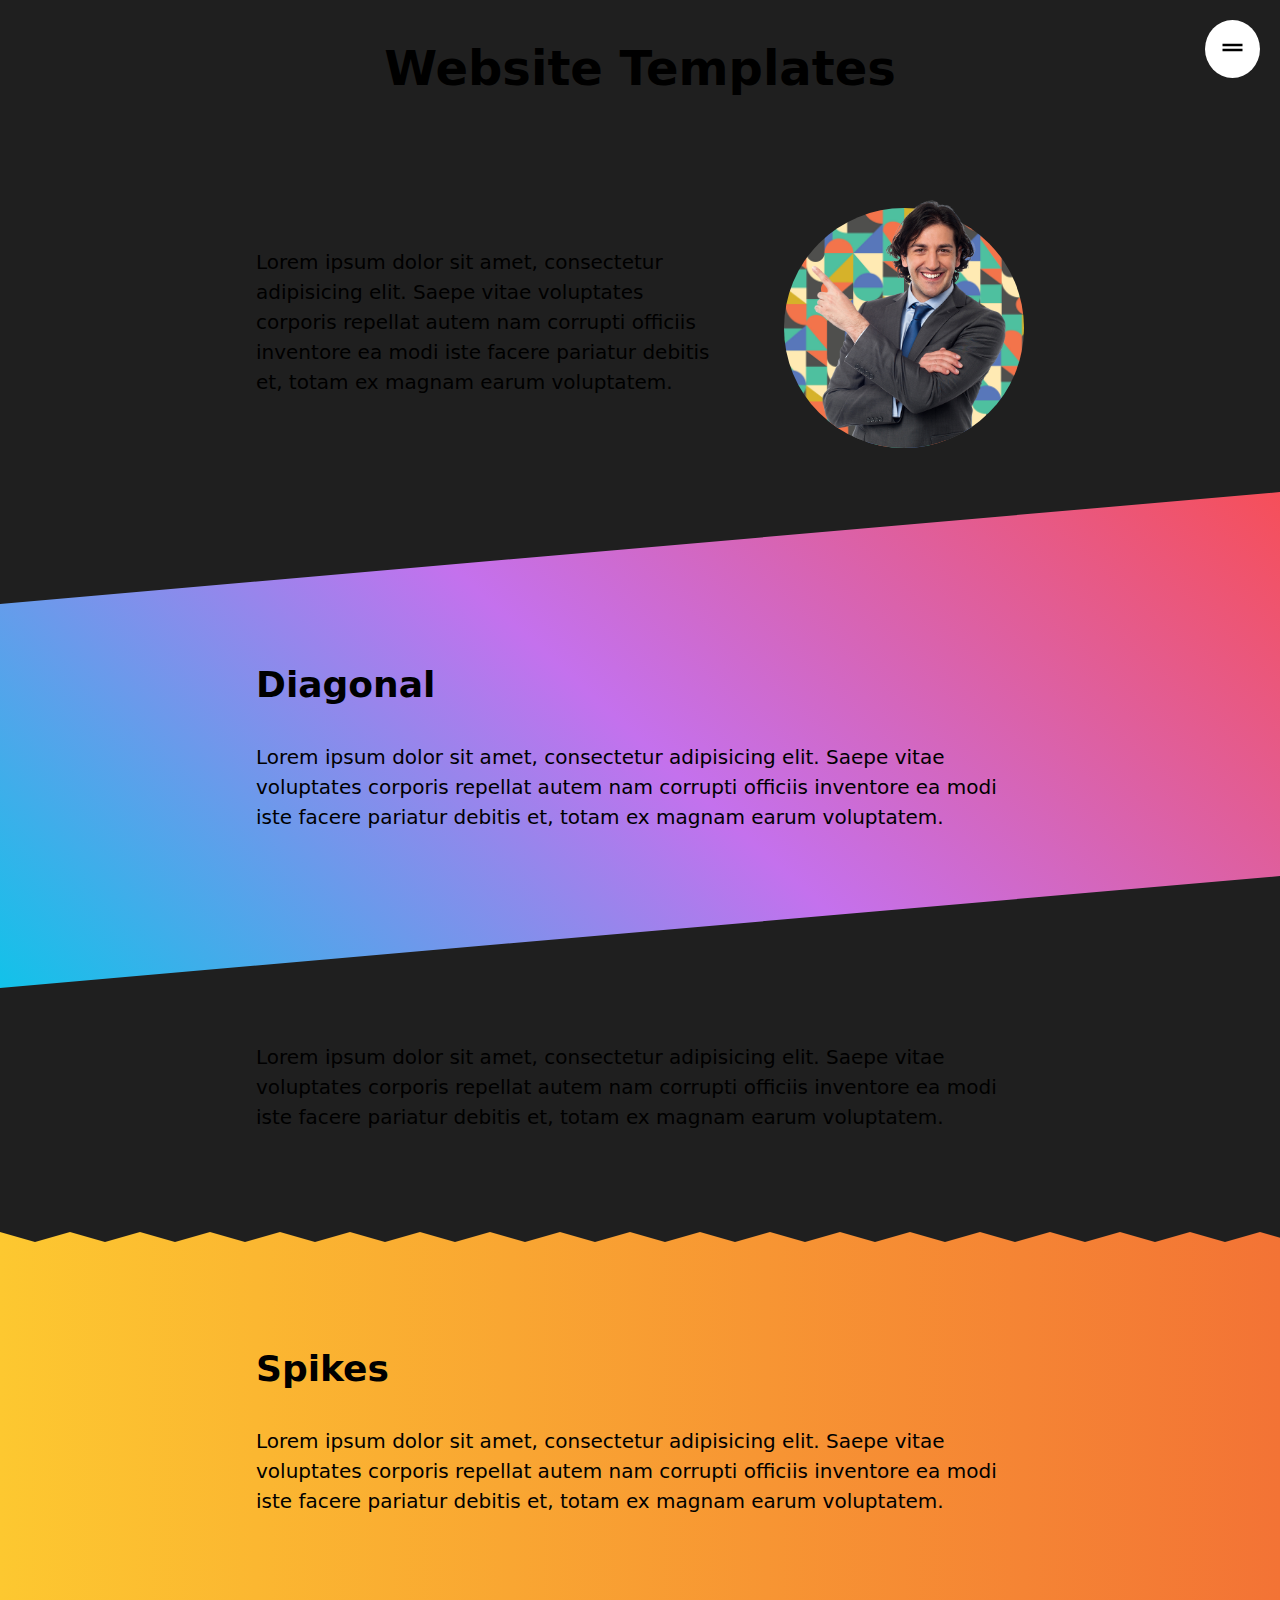
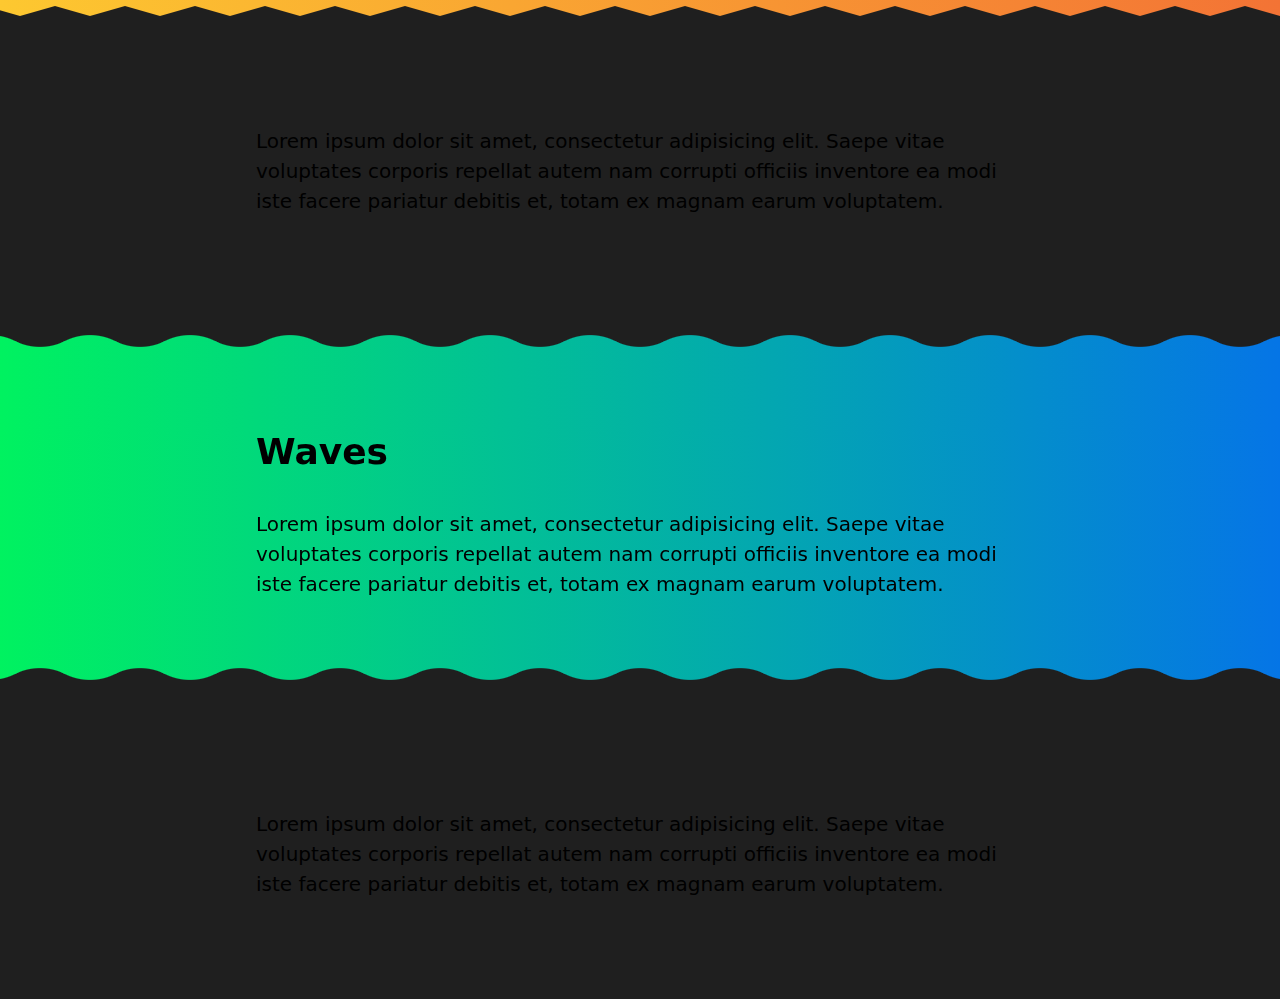
==== index.html @ 9754b0c9 "Initial commit" ====
<!DOCTYPE html>
<html lang="en">
<head>
    <meta charset="UTF-8">
    <meta http-equiv="X-UA-Compatible" content="IE=edge">
    <meta name="viewport" content="width=device-width, initial-scale=1.0">
    <title>Website Templates</title>
    <link rel="stylesheet" href="css/style.css">
    <link rel="stylesheet" href="css/hamburger.css">
</head>
<body>


    <!-- Hamburger Menu -->
    <div id="hamburger">
        <button aria-controls="primary-navigation" aria-expanded="false" id="hamburger__button">
            <svg viewBox="0 0 100 100" width="25">
                <line class="line top"
                    x1="90" x2="10" y1="40" y2="40"
                    stroke="black"
                    stroke-width="10"
                    stroke-dasharray="80"
                    stroke-dashoffset="0">
                </line>
                <line class="line bottom"
                    x1="10" x2="90" y1="60" y2="60"
                    stroke="black"
                    stroke-width="10"
                    stroke-dasharray="80"
                    stroke-dashoffset="0">
                </line>            
            </svg>
        </button>
    
        <div id="hamburger__links" class="flex-center">
            <ul>
                <li><a href="#">Link 1</a></li>
                <li><a href="#">Link 2</a></li>
                <li><a href="#">Link 3</a></li>
                <li><a href="#">Link 4</a></li>
                <li><a href="#">Link 5</a></li>
            </ul>
        </div>
    </div>

    <script src="js/hamburger.js"></script>

    <!-- Hamburger Menu End -->



    <header>
        <h1 class="site-title">Website Templates</h1>
    </header>
    
    <section style="padding-block: 0; padding-bottom: 5em;">
        <div class="wrapper" style="display: flex;">

            <div style="width: 60%; display: grid;">
                <h2 class="section-title"></h2>
                <p>Lorem ipsum dolor sit amet, consectetur adipisicing elit. Saepe vitae voluptates corporis repellat autem nam corrupti officiis inventore ea modi iste facere pariatur debitis et, totam ex magnam earum voluptatem.</p>
            </div>

            <div style="margin-left: auto;">

            <!-- Pop Out Image Effect  -->

            <div class="person">
                <div class="person__container">
                    <img class="person__circle" src="images/pop-out/abstract-bg.jpg" alt="">
                    <img class="person__img" src="images/pop-out/pointing-stock.png" alt="Person pointing stock image">
                </div>
            </div>

            <!-- Pop Out Image Effect End  -->

            </div>

        </div>
    </section>

    <!-- Diagonal Section  -->

    <section class="diagonal">
        <div class="wrapper">
            <h2 class="section-title">Diagonal</h2>
            <p>Lorem ipsum dolor sit amet, consectetur adipisicing elit. Saepe vitae voluptates corporis repellat autem nam corrupti officiis inventore ea modi iste facere pariatur debitis et, totam ex magnam earum voluptatem.</p>
        </div>
    </section>

    <!-- Diagonal Section End -->

    <section style="padding-block: 5rem;">
        <div class="wrapper">
            <h2 class="section-title"></h2>
            <p>Lorem ipsum dolor sit amet, consectetur adipisicing elit. Saepe vitae voluptates corporis repellat autem nam corrupti officiis inventore ea modi iste facere pariatur debitis et, totam ex magnam earum voluptatem.</p>
        </div>
    </section>


    <!-- Spikey Section  -->

    <section class="spikes">
        <div class="wrapper">
            <h2 class="section-title">Spikes</h2>
            <p>Lorem ipsum dolor sit amet, consectetur adipisicing elit. Saepe vitae voluptates corporis repellat autem nam corrupti officiis inventore ea modi iste facere pariatur debitis et, totam ex magnam earum voluptatem.</p>
        </div>
    </section>

    <!-- Spikey Section End -->

    <section style="padding-block: 5rem;">
        <div class="wrapper">
            <h2 class="section-title"></h2>
            <p>Lorem ipsum dolor sit amet, consectetur adipisicing elit. Saepe vitae voluptates corporis repellat autem nam corrupti officiis inventore ea modi iste facere pariatur debitis et, totam ex magnam earum voluptatem.</p>
        </div>
    </section>

    <!-- Wavy Section  -->
    
    <section class="waves">
        <div class="wrapper">
            <h2 class="section-title">Waves</h2>
            <p>Lorem ipsum dolor sit amet, consectetur adipisicing elit. Saepe vitae voluptates corporis repellat autem nam corrupti officiis inventore ea modi iste facere pariatur debitis et, totam ex magnam earum voluptatem.</p>
        </div>
    </section>
    
    <!-- Wavy Section End  -->

    <section style="padding-block: 5rem;">
        <div class="wrapper">
            <h2 class="section-title"></h2>
            <p>Lorem ipsum dolor sit amet, consectetur adipisicing elit. Saepe vitae voluptates corporis repellat autem nam corrupti officiis inventore ea modi iste facere pariatur debitis et, totam ex magnam earum voluptatem.</p>
        </div>
    </section>
</body>
</html>
---- css/style.css ----
/*global css */

*,
*::before, 
*::after{
    box-sizing: border-box;
}

:root{
    --body-bg: hsl(0,0%, 12%);
}

html{
    color-scheme: dark light;
}

body{
    background: var(--body-bg);
    font-family: system-ui;
    font-size: 1.25rem;
    line-height: 1.5;
    margin: 0;
}

.site-title{
    text-align: center;
    font-size: 3rem;
}

.section-title{
    font-size: 2.25rem;
}


/* Diagonal Section */

.wrapper{
    max-width: 50rem;
    margin-inline: auto;
    padding-inline: 1rem;
}

.diagonal{
    padding-block: 5rem;
    --skew-angle: -5deg;
    position: relative;
    isolation: isolate;
}

.diagonal::after{
    content: "";
    background: 
        linear-gradient(
            45deg,
            #12c2e9,
            #c471ed,
            #f64f59
        );
    position: absolute;
    z-index: -1;
    inset: 0;

    transform: skewY(var(--skew-angle));
}

/* Diagonal Section End */



/* Spikey Section */
/* https://yqnn.github.io/svg-path-editor/ to create SVG triangle */

.wrapper{
    max-width: 50rem;
    margin-inline: auto;
    padding-inline: 1rem;
}

.spikes{    
    padding-block: 5rem;
    /* must update variable to background colour */
    --spike-color: var(--body-bg);
    --spike-width: 70px;
    --spike-height: 10px;
    color: black;
    position: relative;
    background: 
    linear-gradient(
        to right,
        #fdc830,
        #f37335
    );
}

.spikes::before,
.spikes::after{
    content: "";
    position: absolute;
    width: 100%;
    height: var(--spike-height);
    background-color: var(--spike-color);

    -webkit-mask-image: url('../svg/triangle.svg');
    -webkit-mask-size: var(--spike-width) var(--spike-height);
    mask-image: url('../svg/triangle.svg');
    mask-size: var(--spike-width) var(--spike-height);
    
    /* -webkit-mask-repeat: repeat-x; */
}


.spikes::before{
    top: 0;

}

.spikes::after{
    bottom: 0;
    transform: rotate(.5turn);
}

/* Spikey Section End */



/* Wavy Section */
/* Uses https://css-generators.com/wavy-shapes/ */

.wrapper{
    max-width: 50rem;
    margin-inline: auto;
    padding-inline: 1rem;
}

.waves {
    padding-block: 5rem;
    background: linear-gradient(
        to right,
        #00f260,
        #0575e6
    );

    --mask:
      radial-gradient(55.90px at 50% 75.00px,#000 99%,#0000 101%) calc(50% - 50px) 0/100px 51% repeat-x,
      radial-gradient(55.90px at 50% -50px,#0000 99%,#000 101%) 50% 25px/100px calc(51% - 25px) repeat-x,
      radial-gradient(55.90px at 50% calc(100% - 75.00px),#000 99%,#0000 101%) calc(50% - 50px) 100%/100px 51% repeat-x,
      radial-gradient(55.90px at 50% calc(100% + 50.00px),#0000 99%,#000 101%) 50% calc(100% - 25px)/100px calc(51% - 25px) repeat-x;

    -webkit-mask: var(--mask);
    mask: var(--mask);

}

/* Wavy Section End */



/* Pop Out Image Effect */

.person img{
    max-width: 100%;
    display: block;
}

.person {
    --transform-speed: 250ms;
    position: relative;
    max-width: 15rem;
    margin-inline: auto;
}

.person__container{
    aspect-ratio: 1 / 1.3;
    display: grid;
    align-items: end;
    border-radius: 0 0 100vw 100vw;
    overflow: hidden;
    
    transition: transform var(--transform-speed) ease;
}

.person__container:hover{
    transform: scale(1.1);
}

.person__circle{
    position: absolute;
    inset: auto 0 0;
    width: 100%;    
    aspect-ratio: 1 / 1;
    border-radius: 50%;    
    margin-inline: auto;
    object-fit: cover;
}

.person__img{
    position: relative;
    z-index: 2;
    transition: transform calc( var(--transform-speed) * 1.2 ) ease-in-out;
}

.person__container:hover .person__img{
    transform: 
        scale(1.2)
        translateY(-1rem);
}
/* Pop Out Image Effect End */
---- css/hamburger.css ----
.flex-center{
        display: flex;
        justify-content: center;
        align-content: center;
    }
    
    #hamburger{
        --button-color: white;
        --button-color-hover: rgb(28, 215, 240);
        --menu-link-color: black;
        --menu-link-color-hover: white;
        --menu-background: grey;
    }
    
    #hamburger__button, #hamburger__links {
        top: 0;
        right: 0;
    }

    #hamburger__button {
        position: fixed;
        padding: 15px;
        margin: 20px;
        display: block;
        z-index: 5;
        aspect-ratio: 1;        
        border: 0px;
        border-radius: 50%;        
        background-color: var(--button-color);
        transition: all 0.5s ease-in-out;
    }
    
    #hamburger__button:hover{
        background-color: var(--button-color-hover) !important;
    }
    
    #hamburger__button .line {
        animation: to-open-icon 1s forwards;
    }
    
    #hamburger__button[aria-expanded="true"] .line {
        animation: to-close-icon 1s forwards;
    }
    
    #hamburger__button .line.top {
        --rotation: -45deg;
        transform-origin: 65px 45px;
    }
    
    #hamburger__button .line.bottom {
        --rotation: 45deg;
        transform-origin: 60px 55px;
    }
    
    #hamburger__links {        
        position: fixed;
        z-index: 4;
        flex-wrap: wrap;       
        padding: 20px;
        height: 100%;
        width: max(200px + 15%, 30%);
        opacity: 0;        
        background-color: var(--menu-background);
        transition: opacity 250ms ease-in-out;
    }

    #hamburger__links ul{
        position: relative;
        list-style: none;
        padding-inline-start: 0;
    }

    #hamburger__links a, 
    #hamburger__links h1, 
    #hamburger__links p{
        color: var(--menu-link-color);
        text-decoration: none;
    }

    #hamburger__links a:hover{
        color: var(--menu-link-color-hover);
    }

    /* 
    [data-inviewport] { 
        
    }
  
    [data-inviewport="scale-in"] { 
        transition: 0.2s;
        opacity: 0;
        transform: scale(0.1);
    }

    [data-inviewport="scale-in"].is-inViewport { 
        opacity: 1;
        transform: scale(1);
    }
    
    [data-inviewport="fade-in-left"] { 
        transition: 0.5s;
        opacity: 0;
        transform:translateX(-50px);
    }

    [data-inviewport="fade-in-left"].is-inViewport { 
        opacity: 1;
        transform:translateX(0px);
    }

    [data-inviewport="rotate-in-right"] { 
        transition: 0.5s;
        opacity: 0;
        transform: scale(0.1) rotate(180deg);
    }

    [data-inviewport="rotate-in-right"].is-inViewport { 
        opacity: 1;
        transform: scale(1) rotate(0deg);
    } */


    @keyframes to-close-icon {
        0% {
            stroke-dashoffset: 0;
        }

        40% {
            stroke-dashoffset: 70;
        }

        60% {
            stroke-dashoffset: 70;
            rotate: var(--rotation);
        }

        100% {
            stroke-dashoffset: 0;
            rotate: var(--rotation);
        }
    }

    @keyframes to-open-icon {
        0% {
            stroke-dashoffset: 0;
            rotate: var(--rotation);
        }

        40% {
            stroke-dashoffset: 70;
            rotate: var(--rotation);
        }

        60% {
            stroke-dashoffset: 70;
        }

        100% {
            stroke-dashoffset: 0;
        }
    }
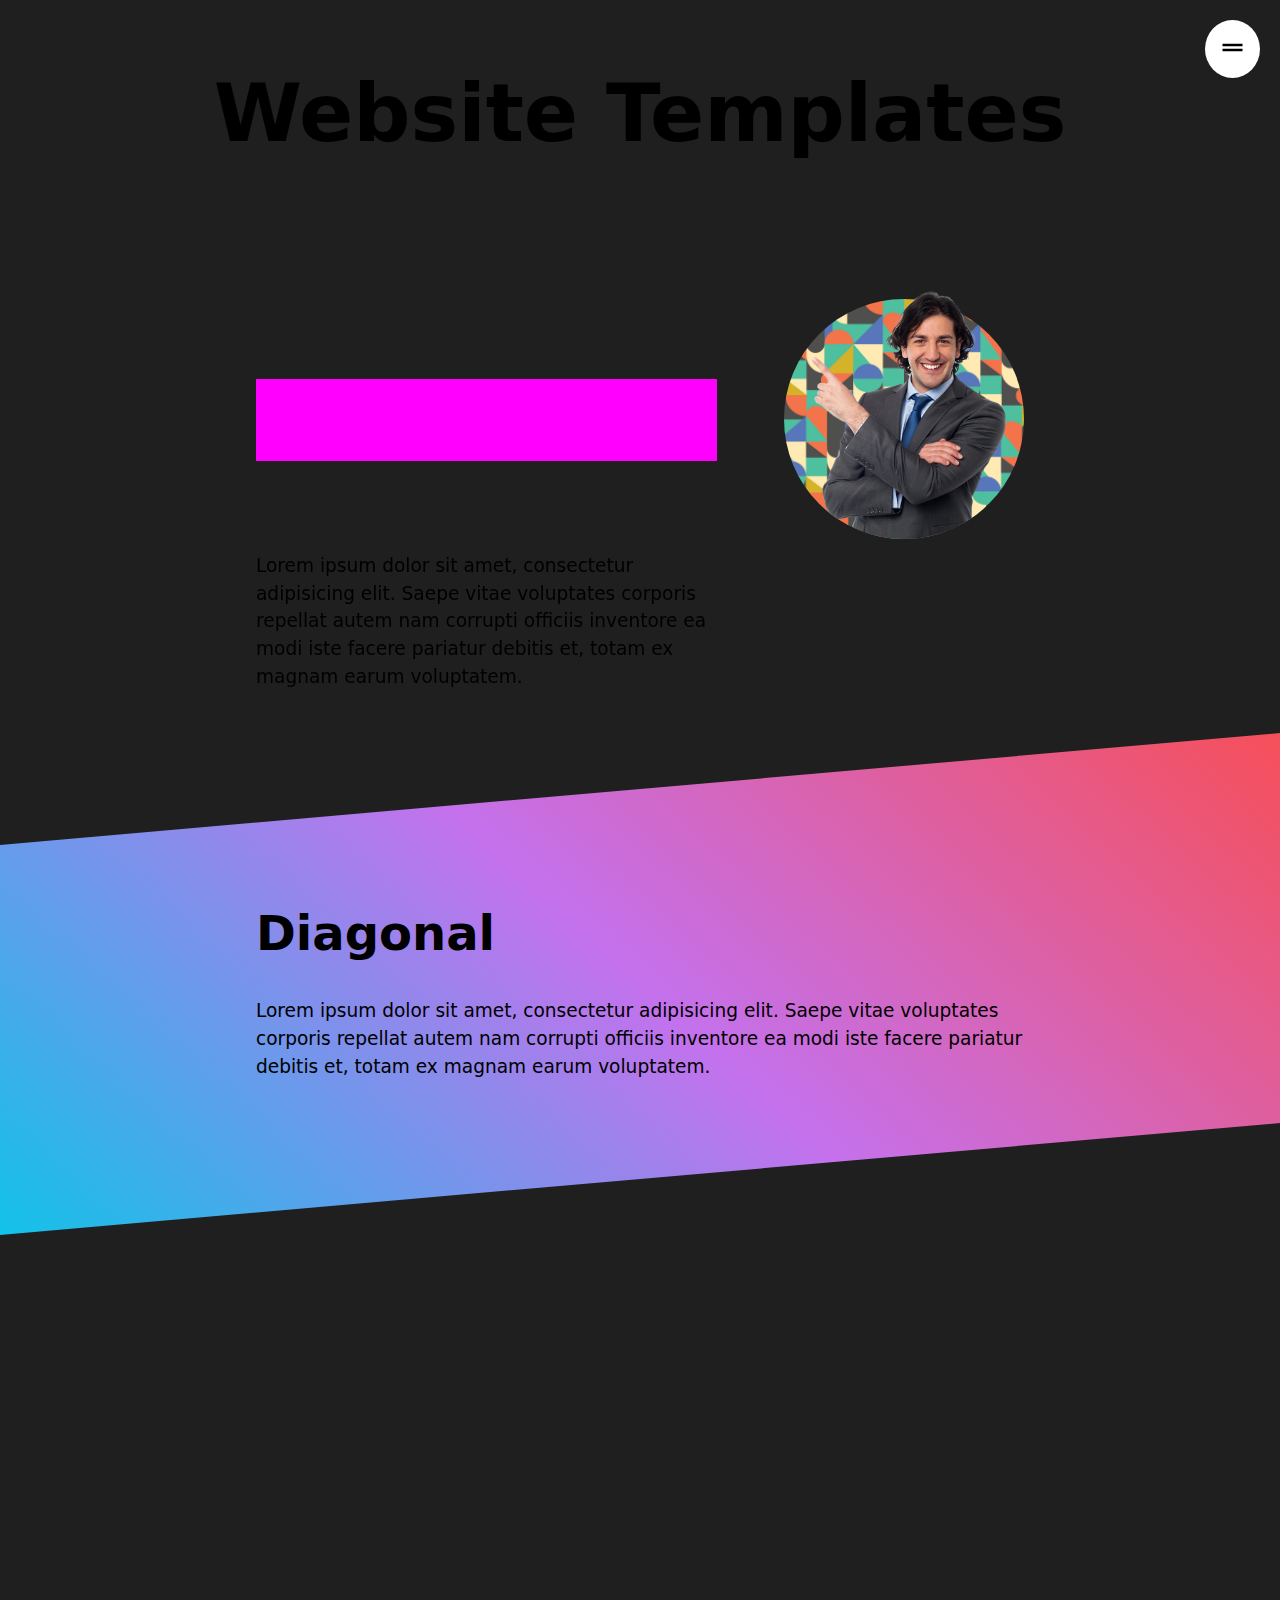
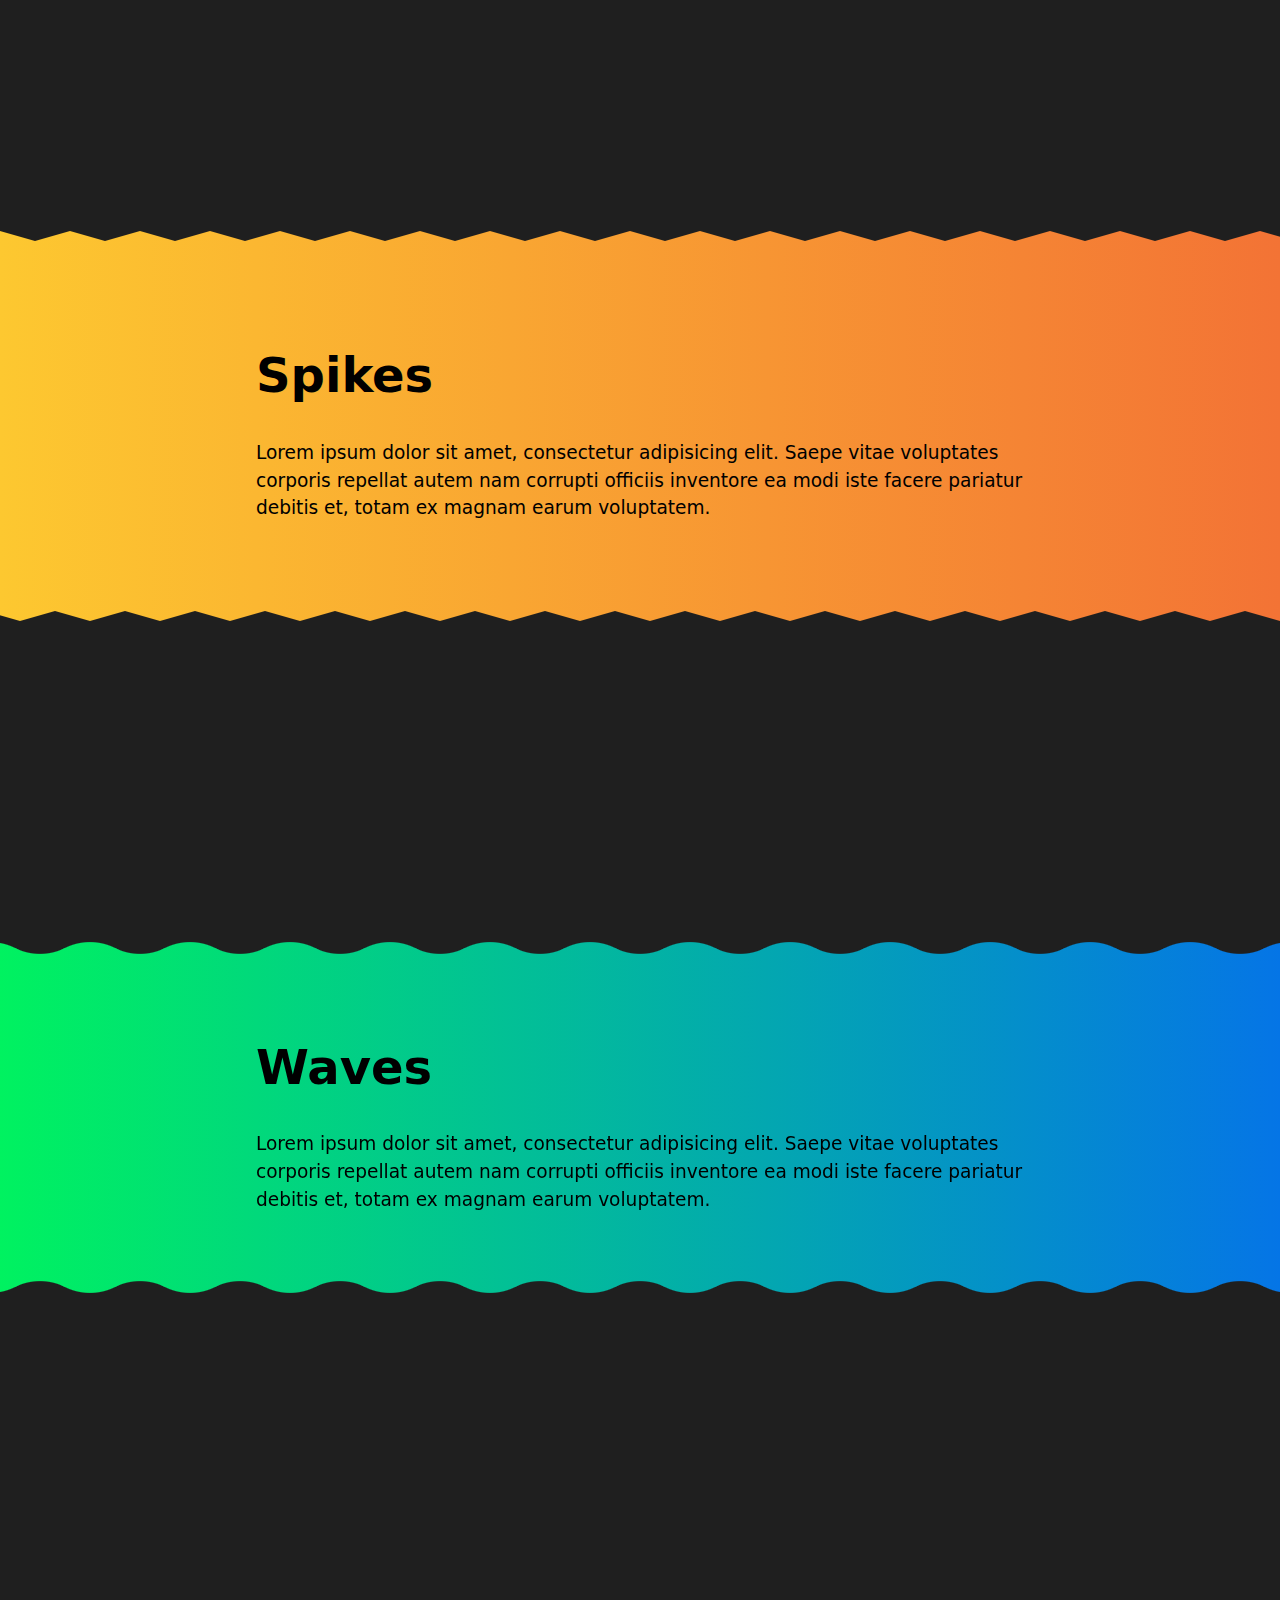
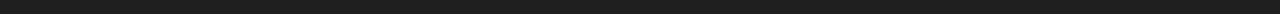
==== commit 096378e2: "Added basic parallax template" ====
--- a/index.html
+++ b/index.html
@@ -58,7 +58,53 @@
 
             <div style="width: 60%; display: grid;">
                 <h2 class="section-title"></h2>
-                <p>Lorem ipsum dolor sit amet, consectetur adipisicing elit. Saepe vitae voluptates corporis repellat autem nam corrupti officiis inventore ea modi iste facere pariatur debitis et, totam ex magnam earum voluptatem.</p>
+
+                <!-- Typewriter animated text -->
+
+                <h4 class="typewriter">Connor</h4>
+
+                <style>
+                    .typewriter{
+                        font-size: clamp(1rem, 3vw + 1rem, 4rem);
+                        position: relative;
+                        font-family: 'Courier New', Courier, monospace;
+                    }
+
+                    .typewriter::before,
+                    .typewriter::after{
+                        content: "";
+                        position: absolute;
+                        top: 0;
+                        right: 0;
+                        bottom: 0;
+                        left: 0;
+                        
+                    }
+
+                    .typewriter::before{
+                        background: magenta;
+                        animation: 
+                            typewriter 5s steps(6) forwards;
+                    }
+                    
+                    /* .typewriter::after{
+                        background: teal;
+                    } */
+
+
+                    @keyframes typewriter {
+                        to {
+                            left: 100%;
+                        }
+                    }
+
+                </style>
+
+
+                <!-- Typewriter animated text End -->
+
+
+                <p class="fade-in">Lorem ipsum dolor sit amet, consectetur adipisicing elit. Saepe vitae voluptates corporis repellat autem nam corrupti officiis inventore ea modi iste facere pariatur debitis et, totam ex magnam earum voluptatem.</p>
             </div>
 
             <div style="margin-left: auto;">
@@ -91,9 +137,27 @@
     <!-- Diagonal Section End -->
 
     <section style="padding-block: 5rem;">
-        <div class="wrapper">
+        <div class="wrapper" style="display: flex;">
             <h2 class="section-title"></h2>
-            <p>Lorem ipsum dolor sit amet, consectetur adipisicing elit. Saepe vitae voluptates corporis repellat autem nam corrupti officiis inventore ea modi iste facere pariatur debitis et, totam ex magnam earum voluptatem.</p>
+
+            <!-- Fade in animation script  -->
+
+                <p class="col fade-in">
+                    Lorem ipsum dolor sit amet, consectetur adipisicing elit. Saepe vitae voluptates corporis repellat autem nam corrupti officiis inventore ea modi iste facere pariatur debitis et, totam ex magnam earum voluptatem.
+                </p>
+                <p class="col fade-in">
+                    Lorem ipsum dae voluptates corporis repellat autem nam corrupti officiis inventore ea modi 
+                </p>
+                <p class="col fade-in">
+                    Lorem ipsum dolor sit amet, consectetur adipisicing elit. Saepe vitae voluptates corporis repellat autem nam corrupti officiis inventore ea modi iste facere pariatur debitis et, totam ex magnam earum voluptatem.
+                </p>
+                <p class="col fade-in">
+                    orporis repellat autem nam corrupti officiis inventore ea modi iste facere pariatur debitis et
+                </p>
+                <script defer src="js/animate-fade-in-viewport.js"></script>
+
+            <!-- Fade in animation script End -->
+
         </div>
     </section>
 
@@ -112,7 +176,7 @@
     <section style="padding-block: 5rem;">
         <div class="wrapper">
             <h2 class="section-title"></h2>
-            <p>Lorem ipsum dolor sit amet, consectetur adipisicing elit. Saepe vitae voluptates corporis repellat autem nam corrupti officiis inventore ea modi iste facere pariatur debitis et, totam ex magnam earum voluptatem.</p>
+            <p class="fade-in">Lorem ipsum dolor sit amet, consectetur adipisicing elit. Saepe vitae voluptates corporis repellat autem nam corrupti officiis inventore ea modi iste facere pariatur debitis et, totam ex magnam earum voluptatem.</p>
         </div>
     </section>
 
@@ -121,7 +185,7 @@
     <section class="waves">
         <div class="wrapper">
             <h2 class="section-title">Waves</h2>
-            <p>Lorem ipsum dolor sit amet, consectetur adipisicing elit. Saepe vitae voluptates corporis repellat autem nam corrupti officiis inventore ea modi iste facere pariatur debitis et, totam ex magnam earum voluptatem.</p>
+            <p >Lorem ipsum dolor sit amet, consectetur adipisicing elit. Saepe vitae voluptates corporis repellat autem nam corrupti officiis inventore ea modi iste facere pariatur debitis et, totam ex magnam earum voluptatem.</p>
         </div>
     </section>
     
@@ -130,7 +194,7 @@
     <section style="padding-block: 5rem;">
         <div class="wrapper">
             <h2 class="section-title"></h2>
-            <p>Lorem ipsum dolor sit amet, consectetur adipisicing elit. Saepe vitae voluptates corporis repellat autem nam corrupti officiis inventore ea modi iste facere pariatur debitis et, totam ex magnam earum voluptatem.</p>
+            <p class="fade-in">Lorem ipsum dolor sit amet, consectetur adipisicing elit. Saepe vitae voluptates corporis repellat autem nam corrupti officiis inventore ea modi iste facere pariatur debitis et, totam ex magnam earum voluptatem.</p>
         </div>
     </section>
 </body>
--- a/css/style.css
+++ b/css/style.css
@@ -8,6 +8,8 @@
 
 :root{
     --body-bg: hsl(0,0%, 12%);
+    --header-size: clamp(2rem, -0.875rem + 8.333vw, 3.0rem);
+    --text-size-1: calc(16px + 0.2vw);
 }
 
 html{
@@ -17,19 +19,25 @@
 body{
     background: var(--body-bg);
     font-family: system-ui;
-    font-size: 1.25rem;
     line-height: 1.5;
     margin: 0;
 }
 
+p{
+    font-size: var(--text-size-1);
+    line-height: 1.5;
+}
+
+.section-title{
+    font-size: var(--header-size);
+    line-height: 1;
+}
+
 .site-title{
     text-align: center;
-    font-size: 3rem;
-}
-
-.section-title{
-    font-size: 2.25rem;
-}
+    font-size: clamp(2.5rem, 10vw + 1rem, 5rem);
+}
+
 
 
 /* Diagonal Section */
@@ -205,3 +213,40 @@
         translateY(-1rem);
 }
 /* Pop Out Image Effect End */
+
+
+/* Fade In Animation */
+
+.col{
+    width: 25%;
+    padding: 1em;
+}
+
+.col:nth-child(2) {
+    transition-delay: 200ms;
+}
+
+.col:nth-child(3) {
+    transition-delay: 400ms;
+}
+
+.col:nth-child(4) {
+    transition-delay: 600ms;
+}
+
+.col:nth-child(5) {
+    transition-delay: 800ms;
+}
+
+.fade-in{
+    opacity: 0;
+    filter: blur(1px);
+    transform: translateX(-100%);
+    transition: all 1.2s;
+}
+
+.show{
+    opacity: 1;
+    filter: blur(0);
+    transform: translateX(0);
+}